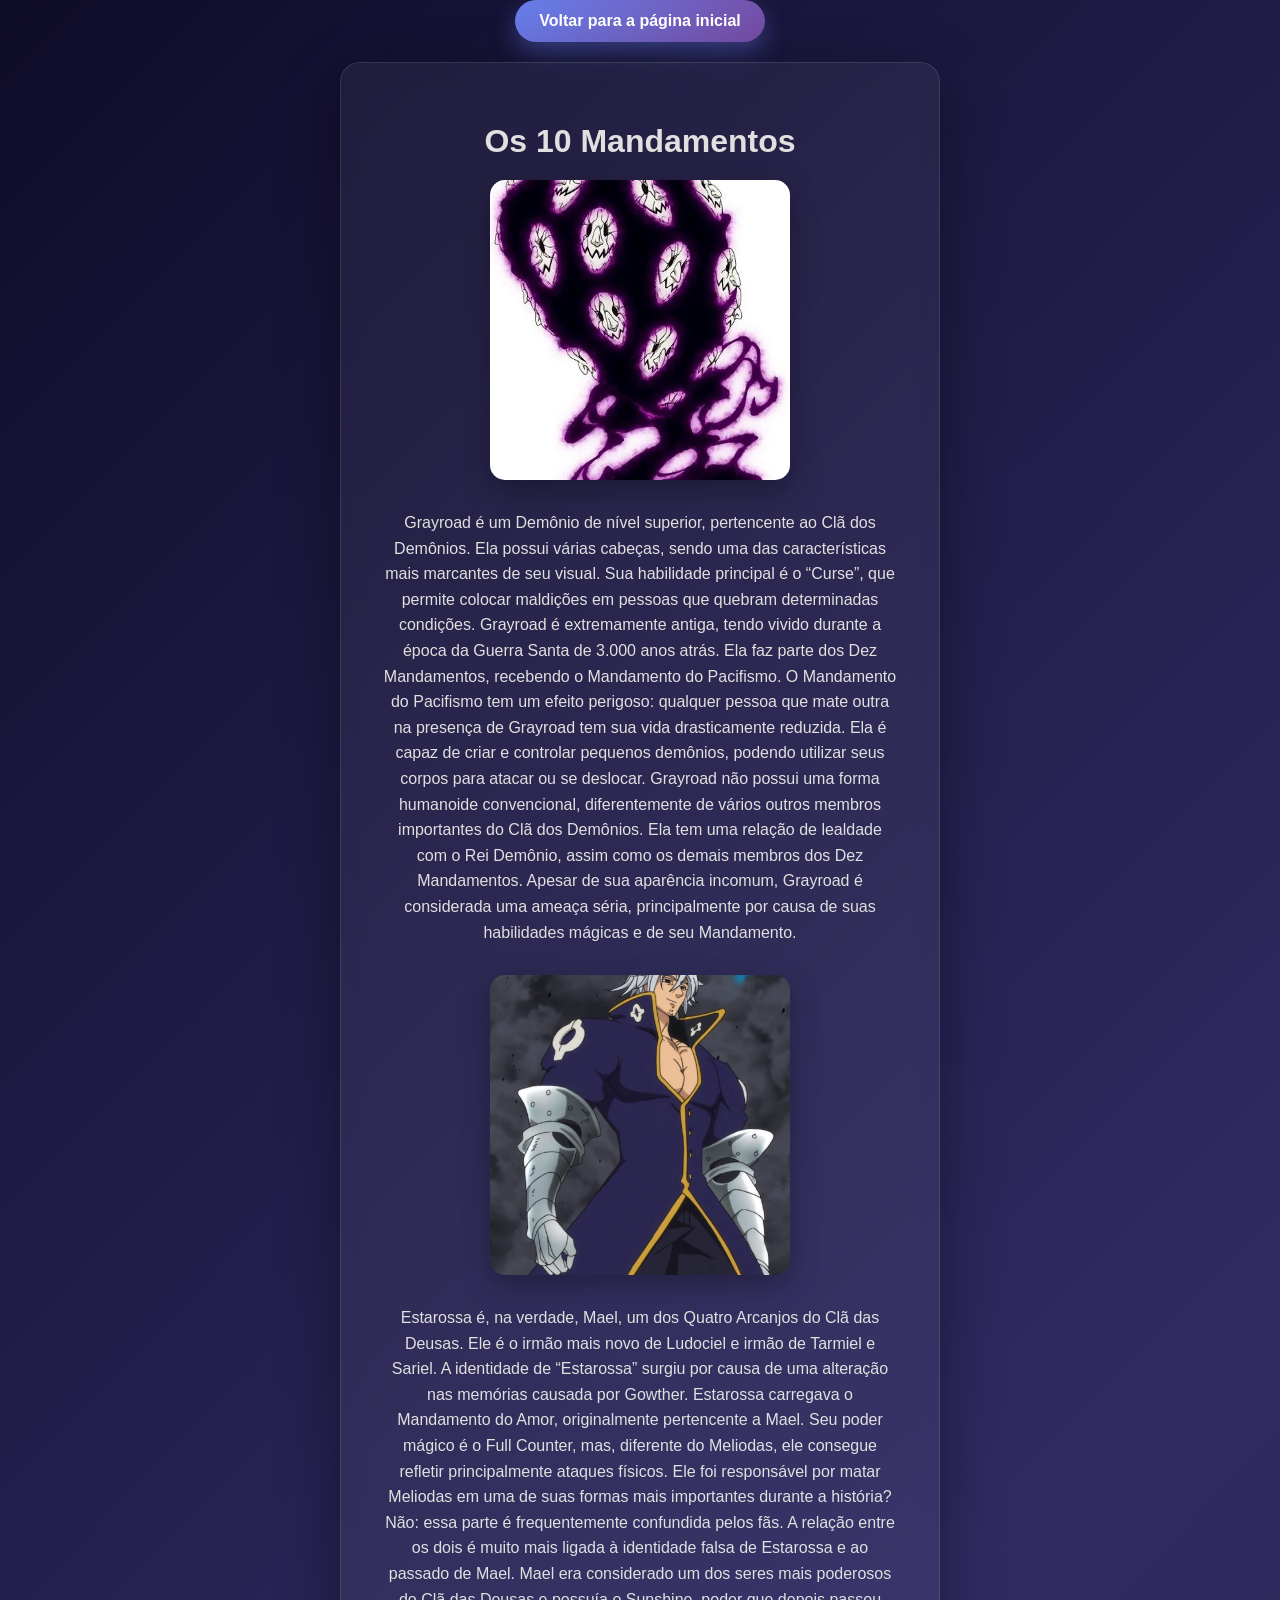
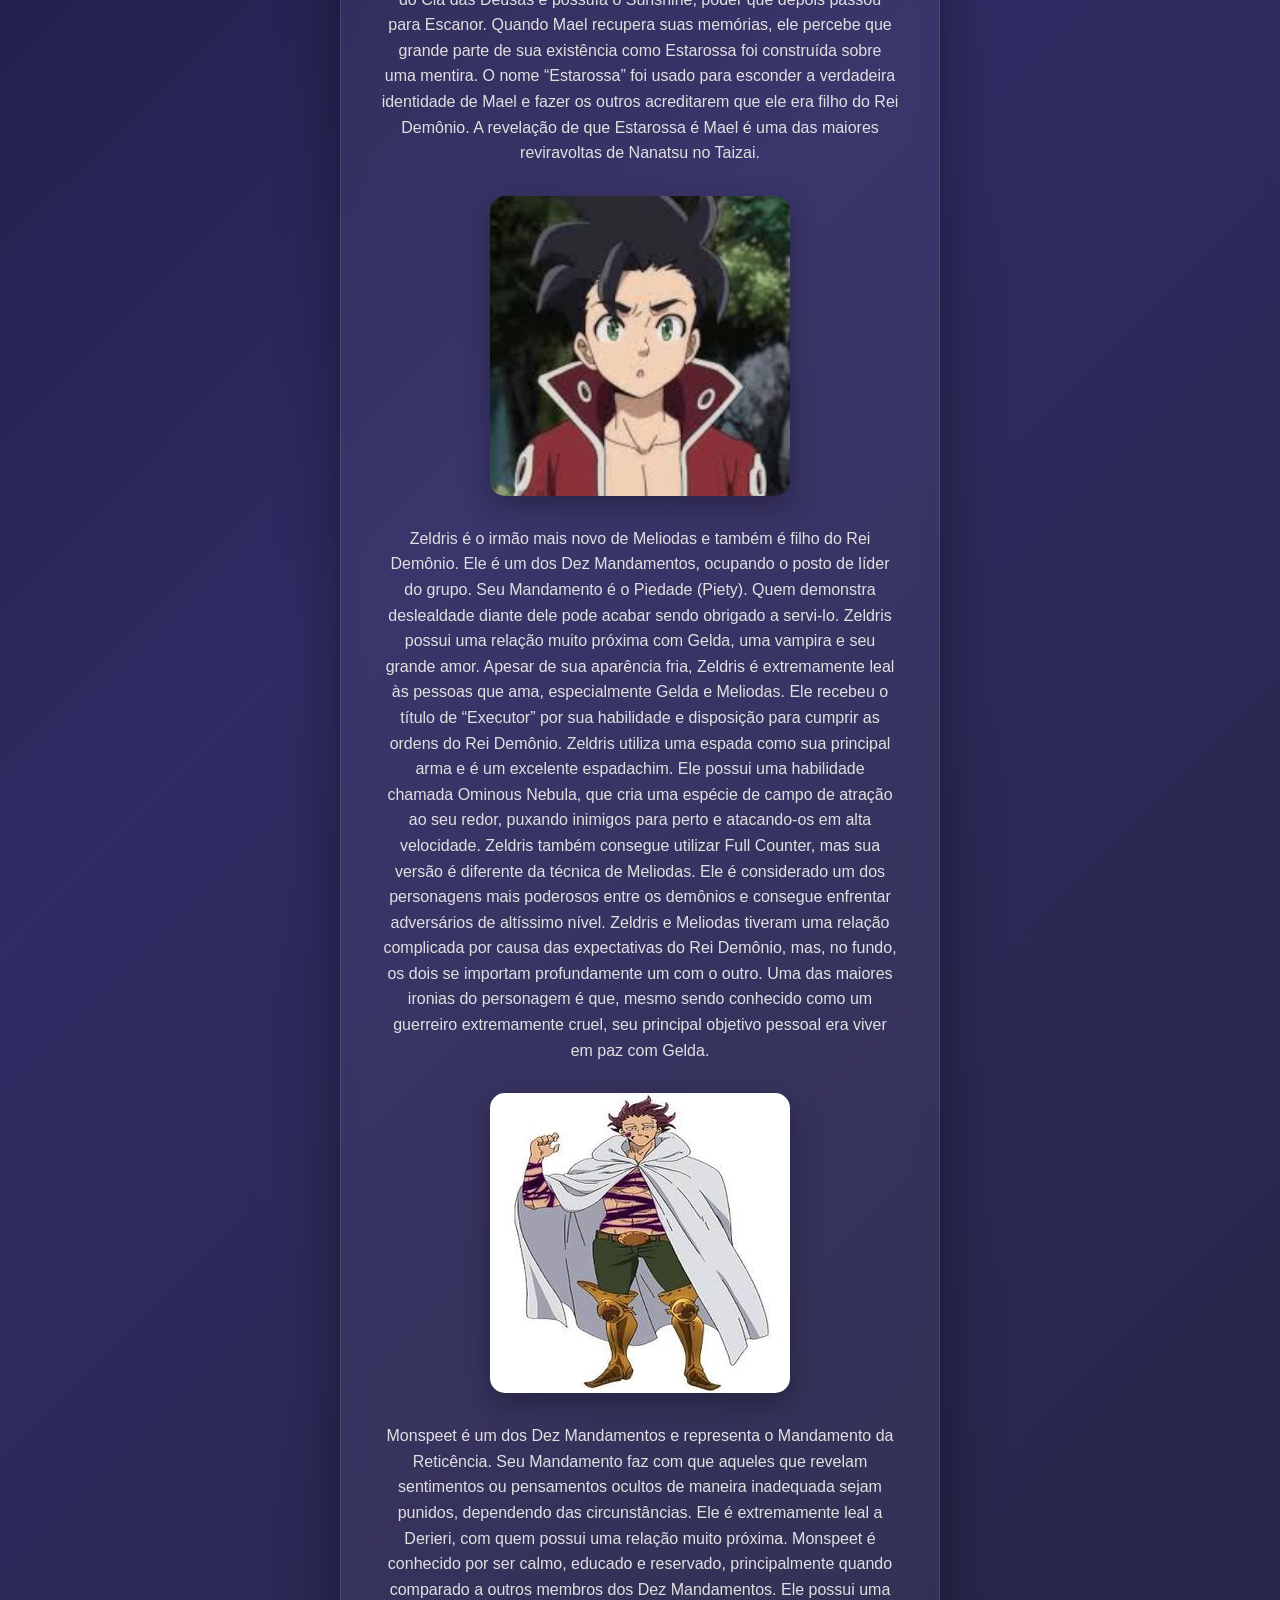
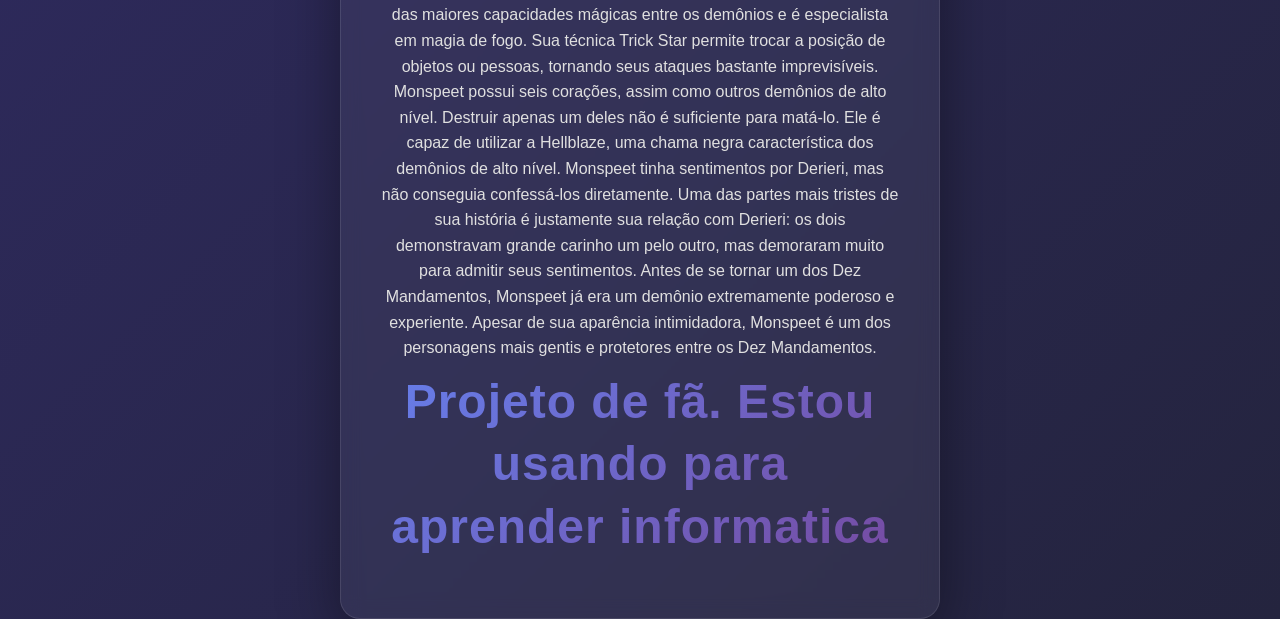
==== index2.html @ ccac89a6 "atualizacao2" ====
<!DOCTYPE html>
<html lang="pt-br">
<head>
    <meta charset="UTF-8">
    <meta name="viewport" content="width=device-width, initial-scale=1.0">
    <link rel="stylesheet" href="style/style.css">
    <title>Segunda página</title>
</head>
<body>
    <a class="link-page" href="index.html">Voltar para a página inicial</a>

    <div class="conteiner">
        <h1>Os 10 Mandamentos</h1>
        <img src="img2/Grayroad.jpg" alt="">
        <p>
            Grayroad é um Demônio de nível superior, pertencente ao Clã dos Demônios.
Ela possui várias cabeças, sendo uma das características mais marcantes de seu visual.
Sua habilidade principal é o “Curse”, que permite colocar maldições em pessoas que quebram determinadas condições.
Grayroad é extremamente antiga, tendo vivido durante a época da Guerra Santa de 3.000 anos atrás.
Ela faz parte dos Dez Mandamentos, recebendo o Mandamento do Pacifismo.
O Mandamento do Pacifismo tem um efeito perigoso: qualquer pessoa que mate outra na presença de Grayroad tem sua vida drasticamente reduzida.
Ela é capaz de criar e controlar pequenos demônios, podendo utilizar seus corpos para atacar ou se deslocar.
Grayroad não possui uma forma humanoide convencional, diferentemente de vários outros membros importantes do Clã dos Demônios.
Ela tem uma relação de lealdade com o Rei Demônio, assim como os demais membros dos Dez Mandamentos.
Apesar de sua aparência incomum, Grayroad é considerada uma ameaça séria, principalmente por causa de suas habilidades mágicas e de seu Mandamento.
        </p>

        <img src="img2/Estarossa.webp" alt="">
        <p>
            Estarossa é, na verdade, Mael, um dos Quatro Arcanjos do Clã das Deusas.
Ele é o irmão mais novo de Ludociel e irmão de Tarmiel e Sariel.
A identidade de “Estarossa” surgiu por causa de uma alteração nas memórias causada por Gowther.
Estarossa carregava o Mandamento do Amor, originalmente pertencente a Mael.
Seu poder mágico é o Full Counter, mas, diferente do Meliodas, ele consegue refletir principalmente ataques físicos.
Ele foi responsável por matar Meliodas em uma de suas formas mais importantes durante a história? Não: essa parte é frequentemente confundida pelos fãs. A relação entre os dois é muito mais ligada à identidade falsa de Estarossa e ao passado de Mael.
Mael era considerado um dos seres mais poderosos do Clã das Deusas e possuía o Sunshine, poder que depois passou para Escanor.
Quando Mael recupera suas memórias, ele percebe que grande parte de sua existência como Estarossa foi construída sobre uma mentira.
O nome “Estarossa” foi usado para esconder a verdadeira identidade de Mael e fazer os outros acreditarem que ele era filho do Rei Demônio.
A revelação de que Estarossa é Mael é uma das maiores reviravoltas de Nanatsu no Taizai.
        </p>

        <img src="img2/zeldris.jpg" alt="">
        <p>
            Zeldris é o irmão mais novo de Meliodas e também é filho do Rei Demônio.
Ele é um dos Dez Mandamentos, ocupando o posto de líder do grupo.
Seu Mandamento é o Piedade (Piety). Quem demonstra deslealdade diante dele pode acabar sendo obrigado a servi-lo.
Zeldris possui uma relação muito próxima com Gelda, uma vampira e seu grande amor.
Apesar de sua aparência fria, Zeldris é extremamente leal às pessoas que ama, especialmente Gelda e Meliodas.
Ele recebeu o título de “Executor” por sua habilidade e disposição para cumprir as ordens do Rei Demônio.
Zeldris utiliza uma espada como sua principal arma e é um excelente espadachim.
Ele possui uma habilidade chamada Ominous Nebula, que cria uma espécie de campo de atração ao seu redor, puxando inimigos para perto e atacando-os em alta velocidade.
Zeldris também consegue utilizar Full Counter, mas sua versão é diferente da técnica de Meliodas.
Ele é considerado um dos personagens mais poderosos entre os demônios e consegue enfrentar adversários de altíssimo nível.
Zeldris e Meliodas tiveram uma relação complicada por causa das expectativas do Rei Demônio, mas, no fundo, os dois se importam profundamente um com o outro.
Uma das maiores ironias do personagem é que, mesmo sendo conhecido como um guerreiro extremamente cruel, seu principal objetivo pessoal era viver em paz com Gelda.
        </p>

        <img src="img2/monspiet.jpg" alt="">
         <p>
            Monspeet é um dos Dez Mandamentos e representa o Mandamento da Reticência.
Seu Mandamento faz com que aqueles que revelam sentimentos ou pensamentos ocultos de maneira inadequada sejam punidos, dependendo das circunstâncias.
Ele é extremamente leal a Derieri, com quem possui uma relação muito próxima.
Monspeet é conhecido por ser calmo, educado e reservado, principalmente quando comparado a outros membros dos Dez Mandamentos.
Ele possui uma das maiores capacidades mágicas entre os demônios e é especialista em magia de fogo.
Sua técnica Trick Star permite trocar a posição de objetos ou pessoas, tornando seus ataques bastante imprevisíveis.
Monspeet possui seis corações, assim como outros demônios de alto nível. Destruir apenas um deles não é suficiente para matá-lo.
Ele é capaz de utilizar a Hellblaze, uma chama negra característica dos demônios de alto nível.
Monspeet tinha sentimentos por Derieri, mas não conseguia confessá-los diretamente.
Uma das partes mais tristes de sua história é justamente sua relação com Derieri: os dois demonstravam grande carinho um pelo outro, mas demoraram muito para admitir seus sentimentos.
Antes de se tornar um dos Dez Mandamentos, Monspeet já era um demônio extremamente poderoso e experiente.
Apesar de sua aparência intimidadora, Monspeet é um dos personagens mais gentis e protetores entre os Dez Mandamentos.
         </p>

        <h2>Projeto de fã. Estou usando para aprender informatica</h2>
    </div>
</body>
</html>
---- style/style.css ----
* {
    margin: 0;
    padding: 0;
    box-sizing: border-box;
}

body {
    font-family: 'Segoe UI', Tahoma, Geneva, Verdana, sans-serif;
    background: linear-gradient(135deg, #0f0c29, #302b63, #24243e);
    min-height: 100vh;
    display: flex;
    justify-content: center;
    align-items: center;
    color: #e0e0e0;
    overflow-x: hidden;
    flex-direction: column;
    gap: 20px;
}

.link-page {
    display: inline-block;
    background: linear-gradient(135deg, #667eea 0%, #764ba2 100%);
    color: #fff;
    text-decoration: none;
    padding: 12px 24px;
    border-radius: 999px;
    font-weight: 600;
    box-shadow: 0 10px 25px rgba(102, 126, 234, 0.4);
    transition: transform 0.2s ease, box-shadow 0.2s ease;
}

.link-page:hover {
    transform: translateY(-2px);
    box-shadow: 0 14px 30px rgba(118, 75, 162, 0.5);
}

.conteiner {
    background: rgba(255, 255, 255, 0.05);
    border: 1px solid rgba(255, 255, 255, 0.1);
    border-radius: 20px;
    padding: 60px 40px;
    backdrop-filter: blur(10px);
    box-shadow: 0 20px 60px rgba(0, 0, 0, 0.4);
    max-width: 600px;
    width: 90%;
    animation: slideUp 0.8s ease-out;
    display: flex;
    flex-direction: column;
    justify-content: center;
    align-items: center;
}

img {
    max-width: 100%;
    height: auto;
    width: 300px;
    height: 300px;
    object-fit: cover;
    border-radius: 15px;
    margin: 20px 0;
    box-shadow: 0 10px 30px rgba(0, 0, 0, 0.3);
}

p {
    text-align: center;
    line-height: 1.6;
    margin: 10px 0;
    font-size: 1rem;
}

h2 {
    font-size: 3rem;
    font-weight: 700;
    text-align: center;
    background: linear-gradient(135deg, #667eea 0%, #764ba2 100%);
    -webkit-background-clip: text;
    -webkit-text-fill-color: transparent;
    background-clip: text;
    letter-spacing: 1px;
    animation: fadeInScale 0.8s ease-out;
    line-height: 1.3;
}

@keyframes fadeInScale {
    from {
        opacity: 0;
        transform: scale(0.9);
    }
    to {
        opacity: 1;
        transform: scale(1);
    }
}

@keyframes slideUp {
    from {
        opacity: 0;
        transform: translateY(30px);
    }
    to {
        opacity: 1;
        transform: translateY(0);
    }
}

@media (max-width: 768px) {
    .conteiner {
        padding: 40px 25px;
    }

    h2 {
        font-size: 2rem;
        letter-spacing: 0.5px;
    }
}
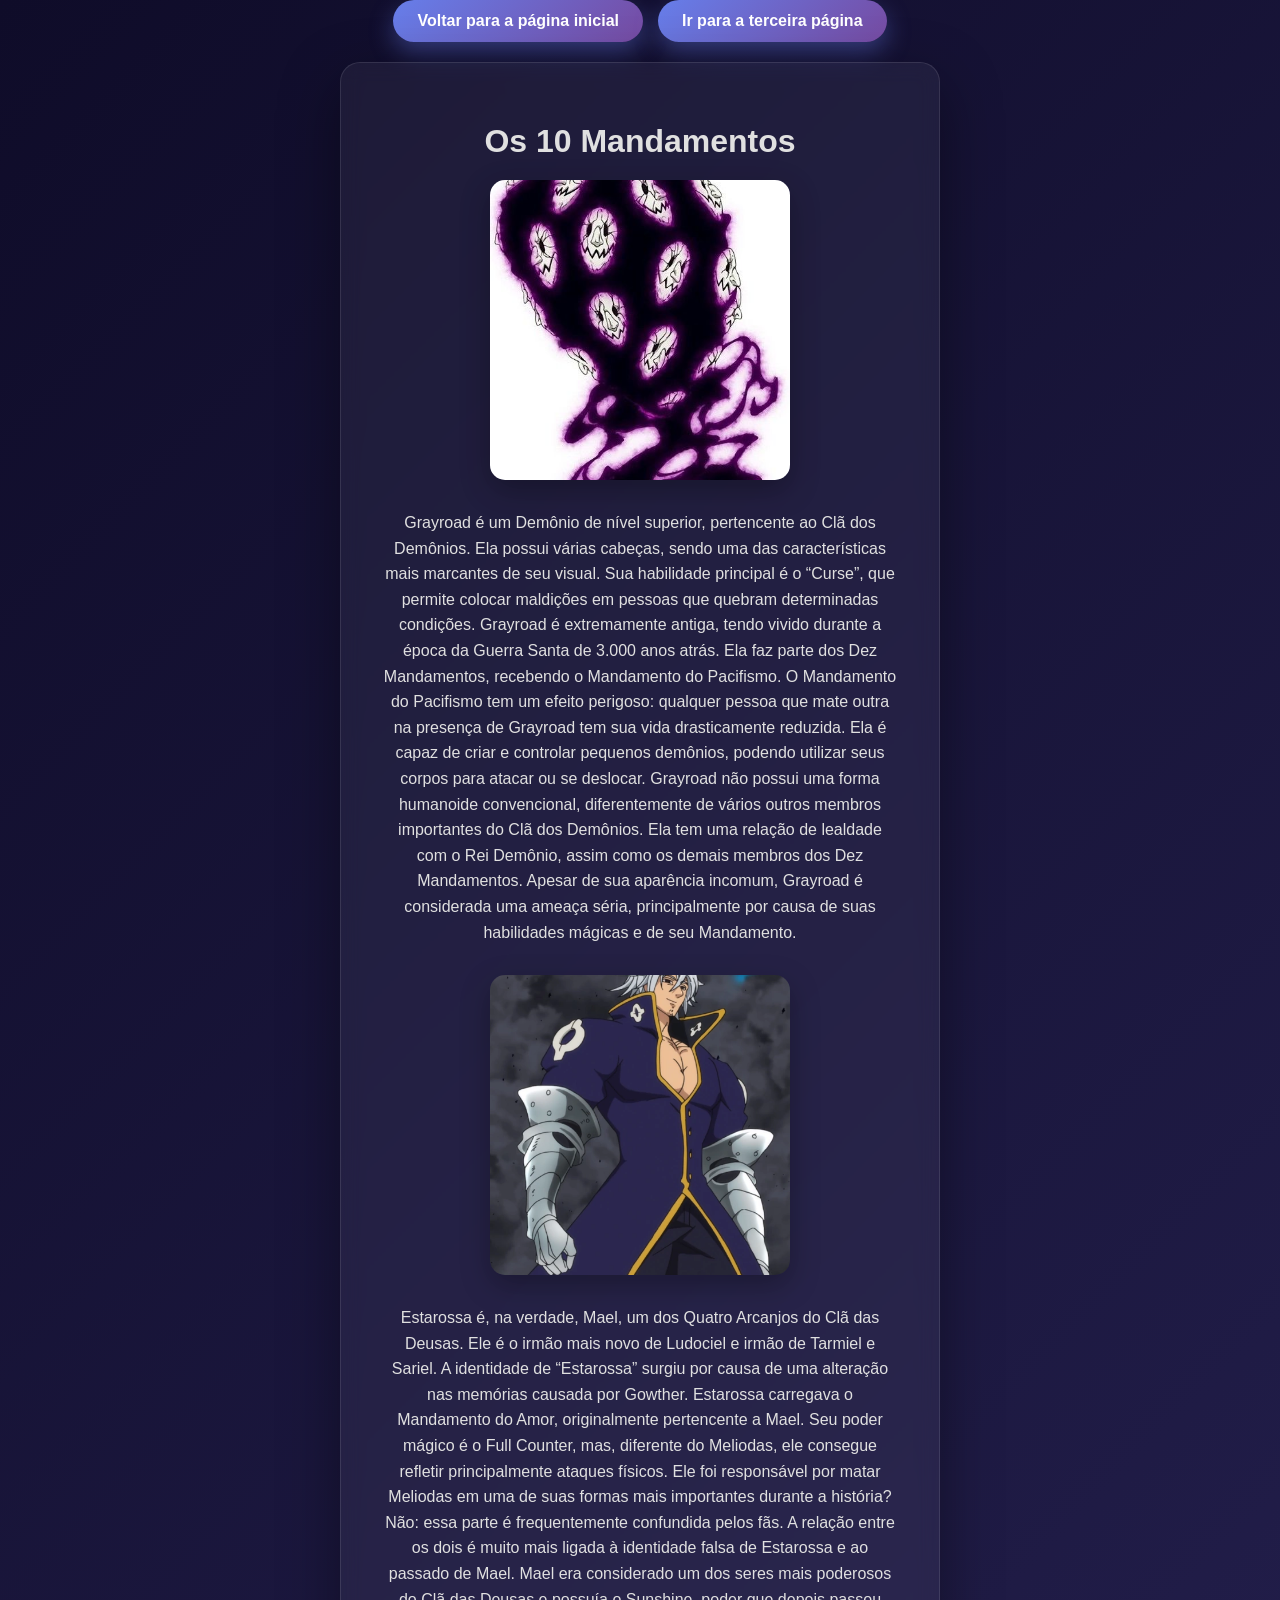
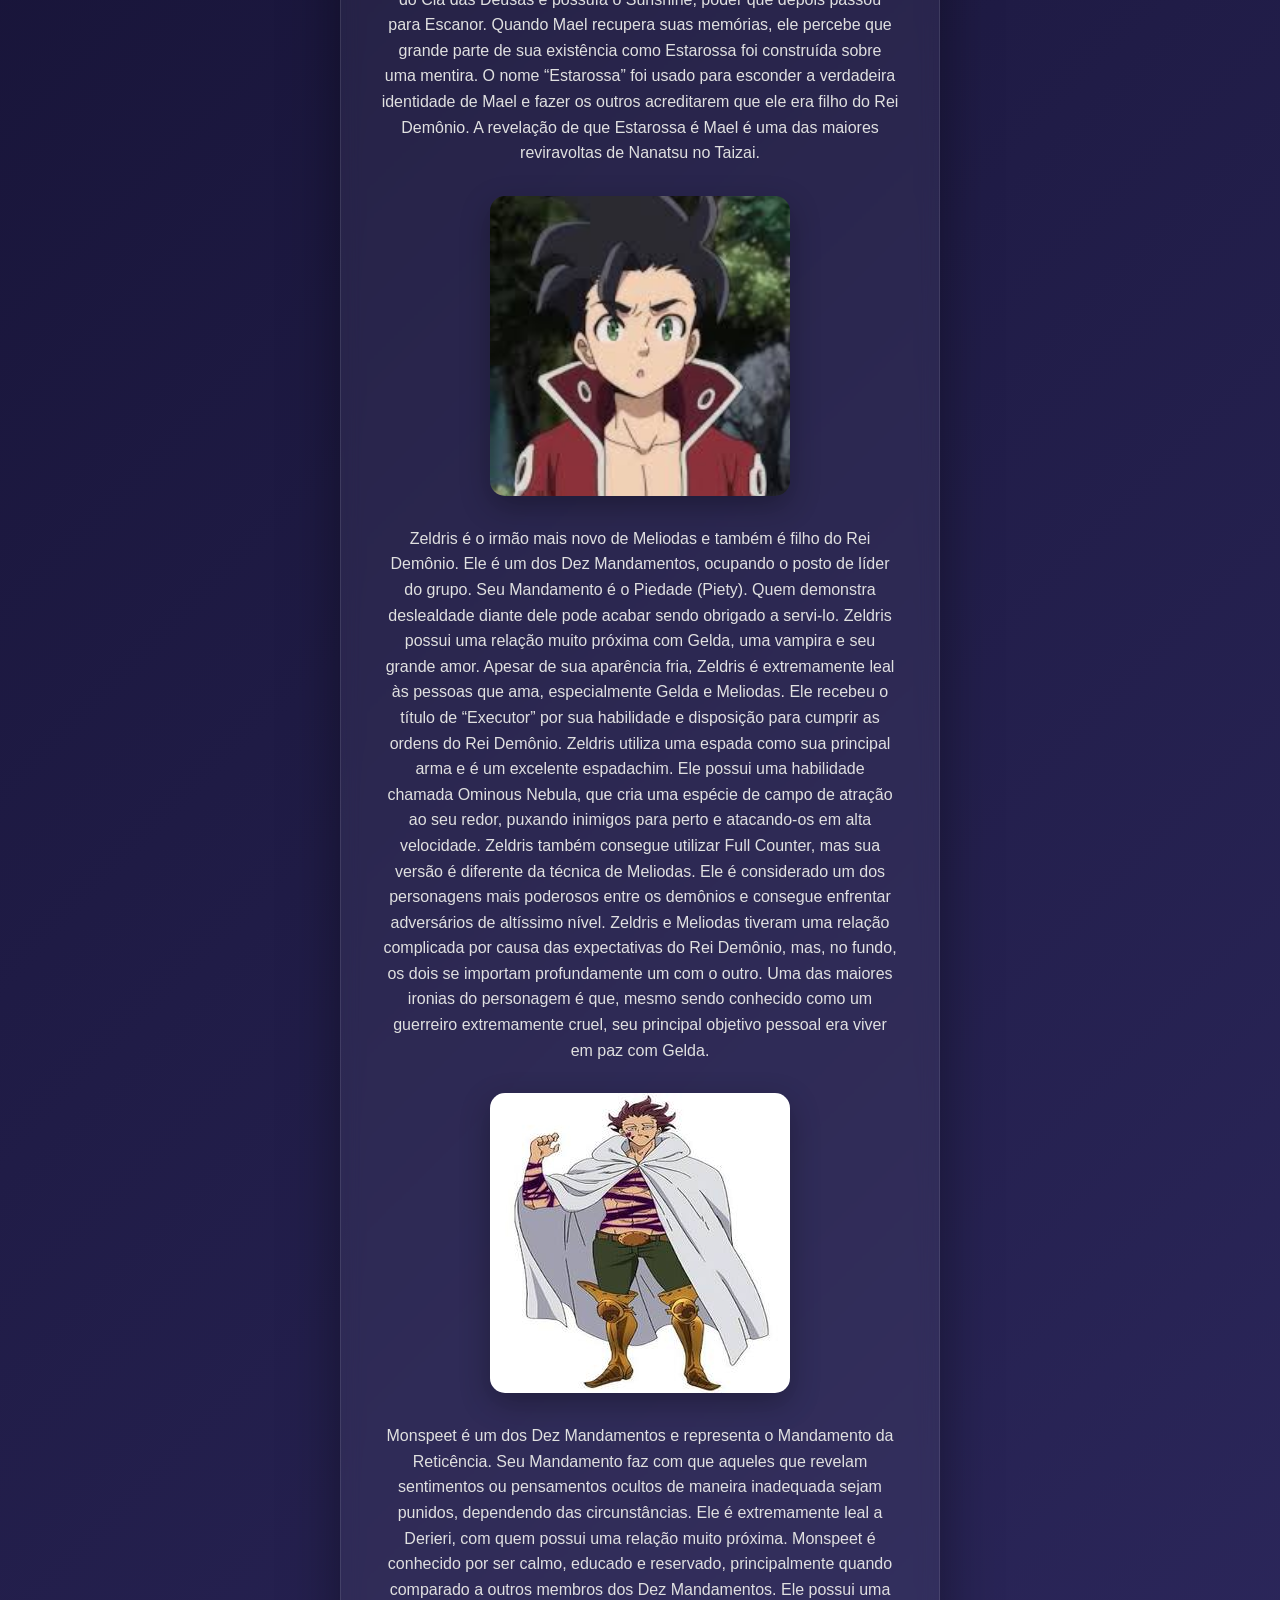
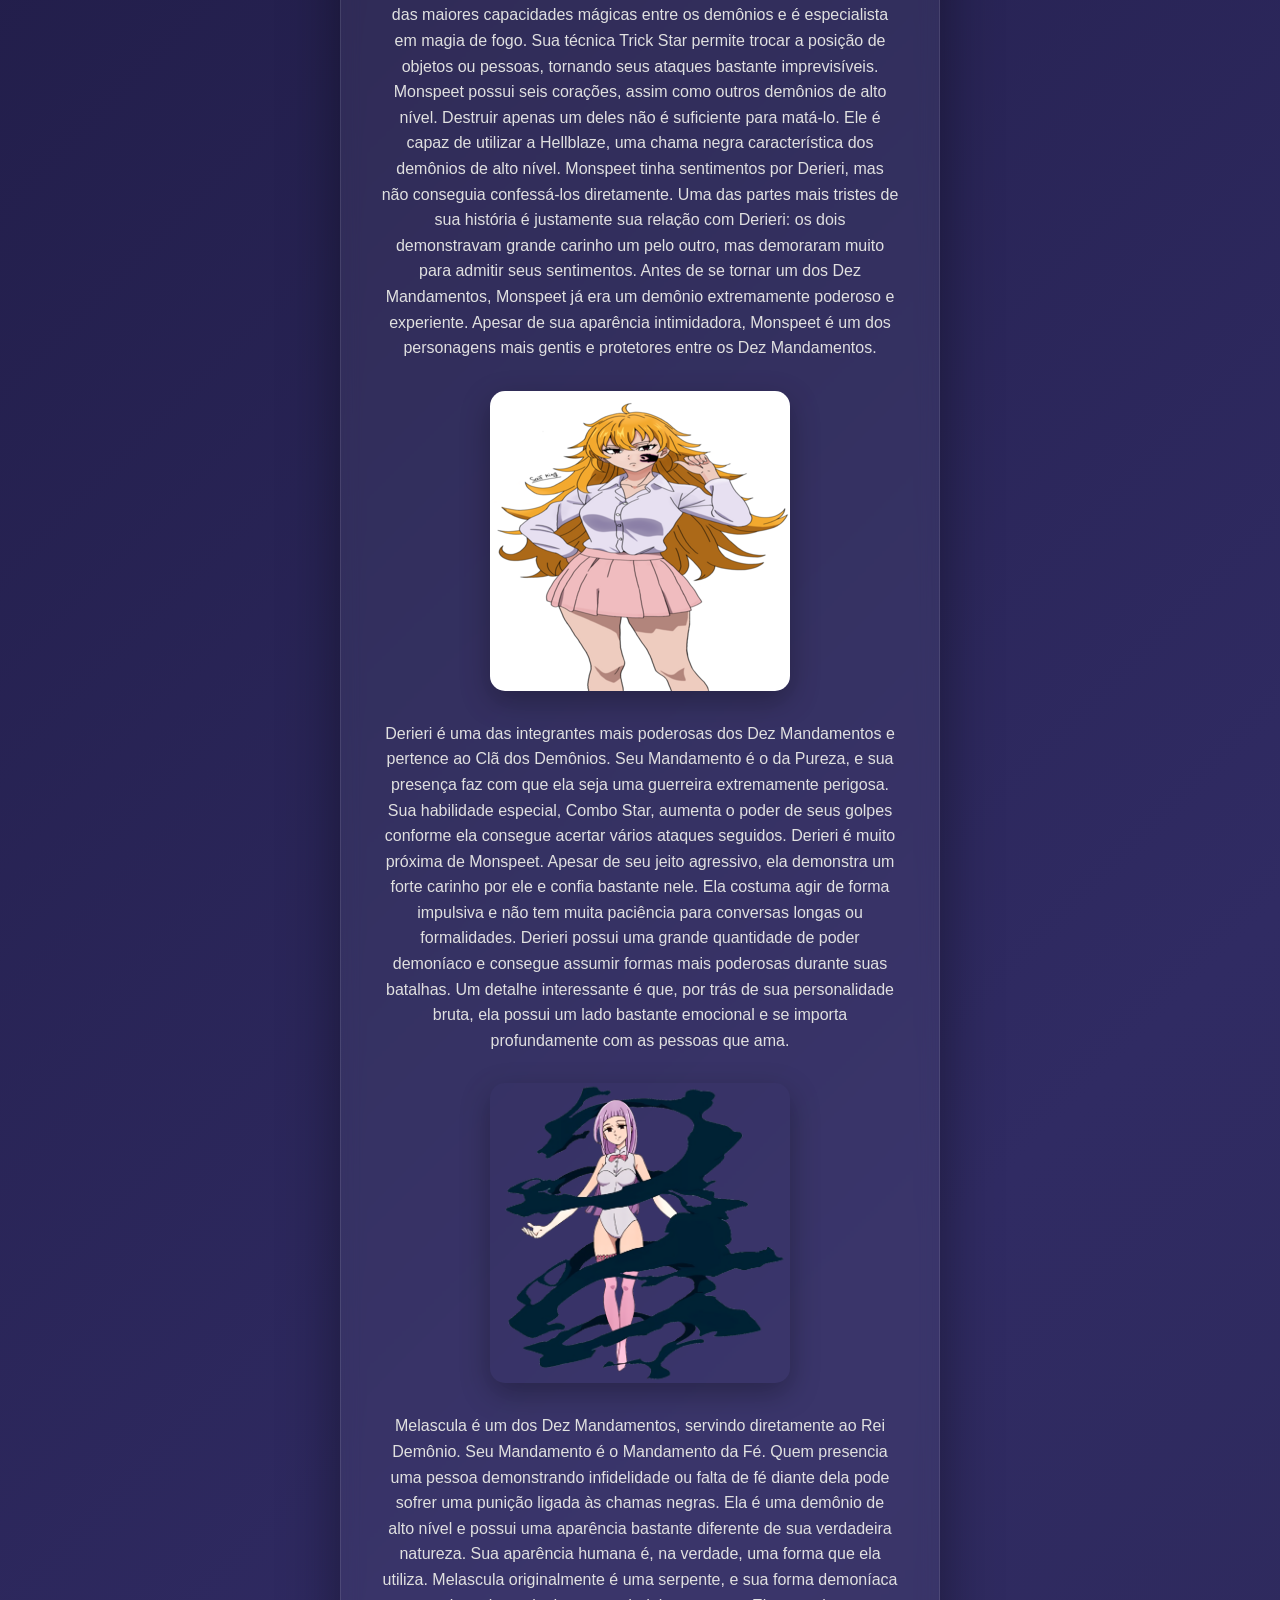
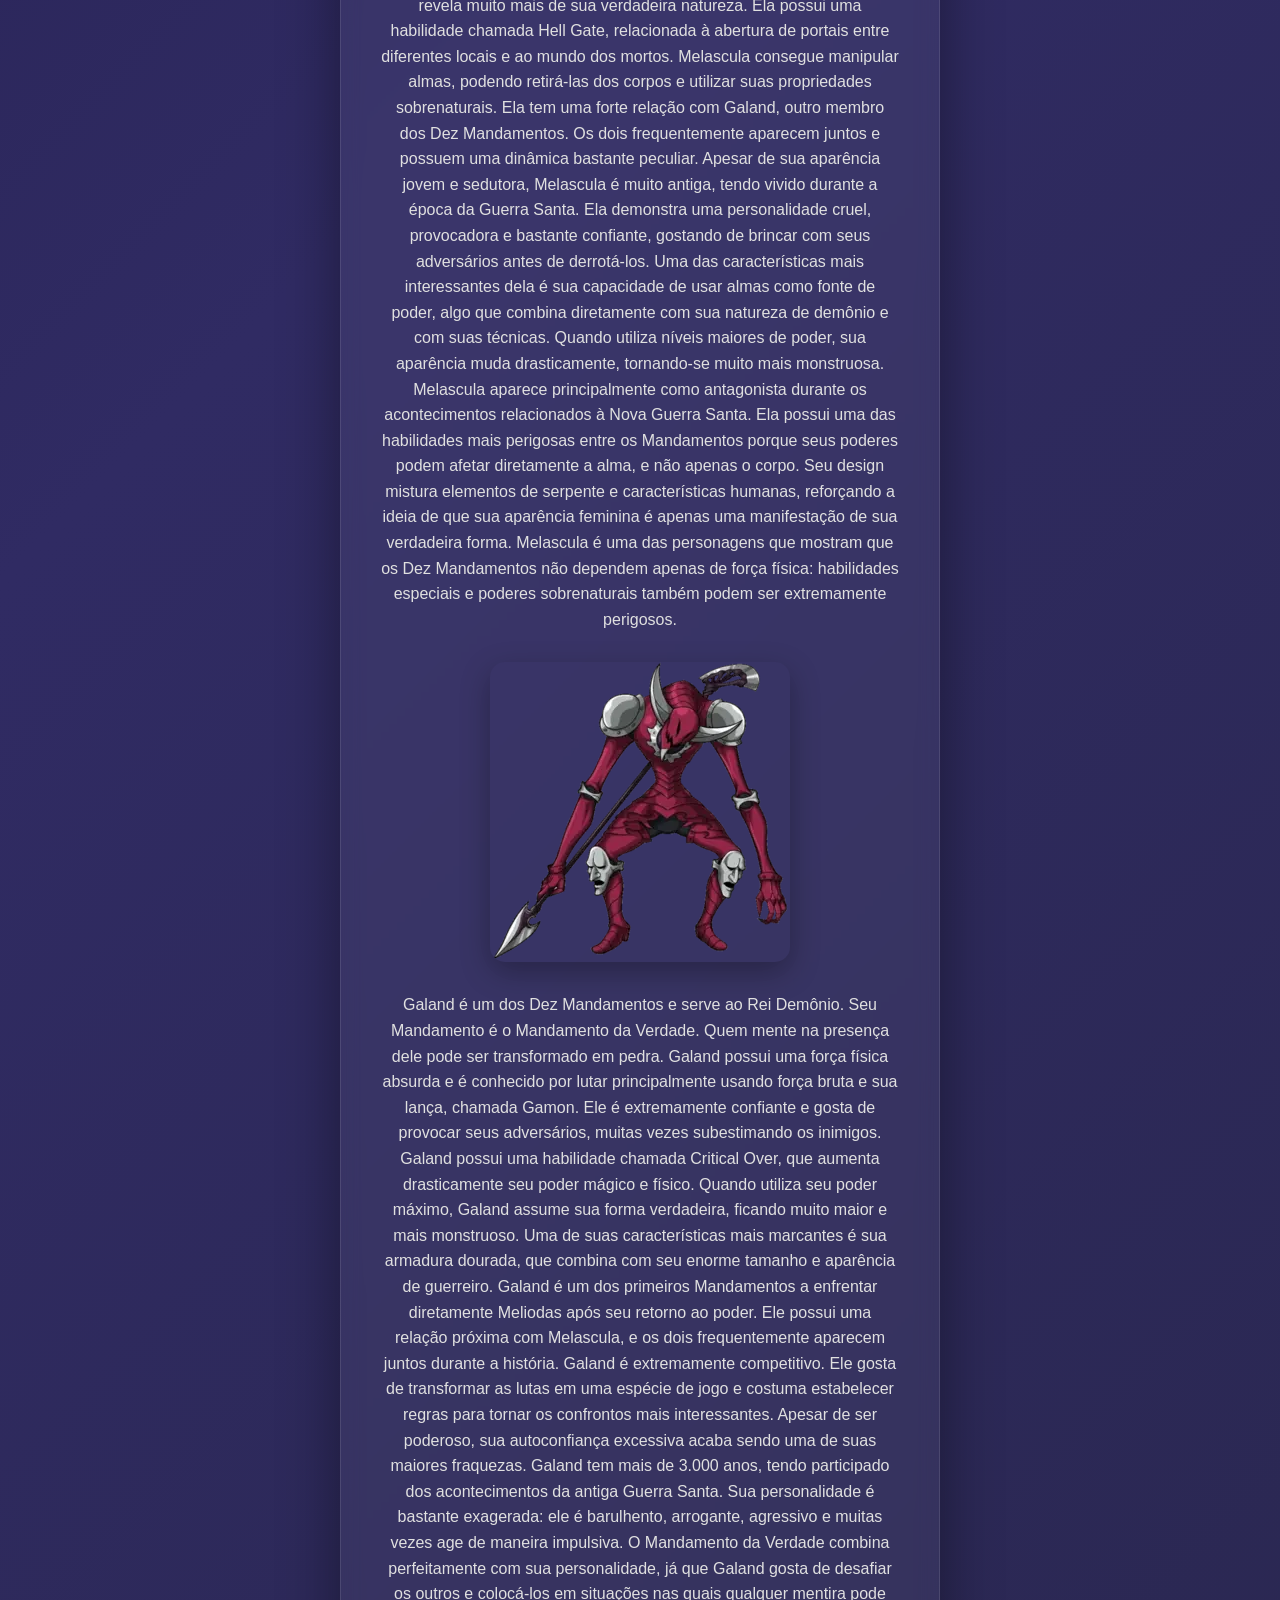
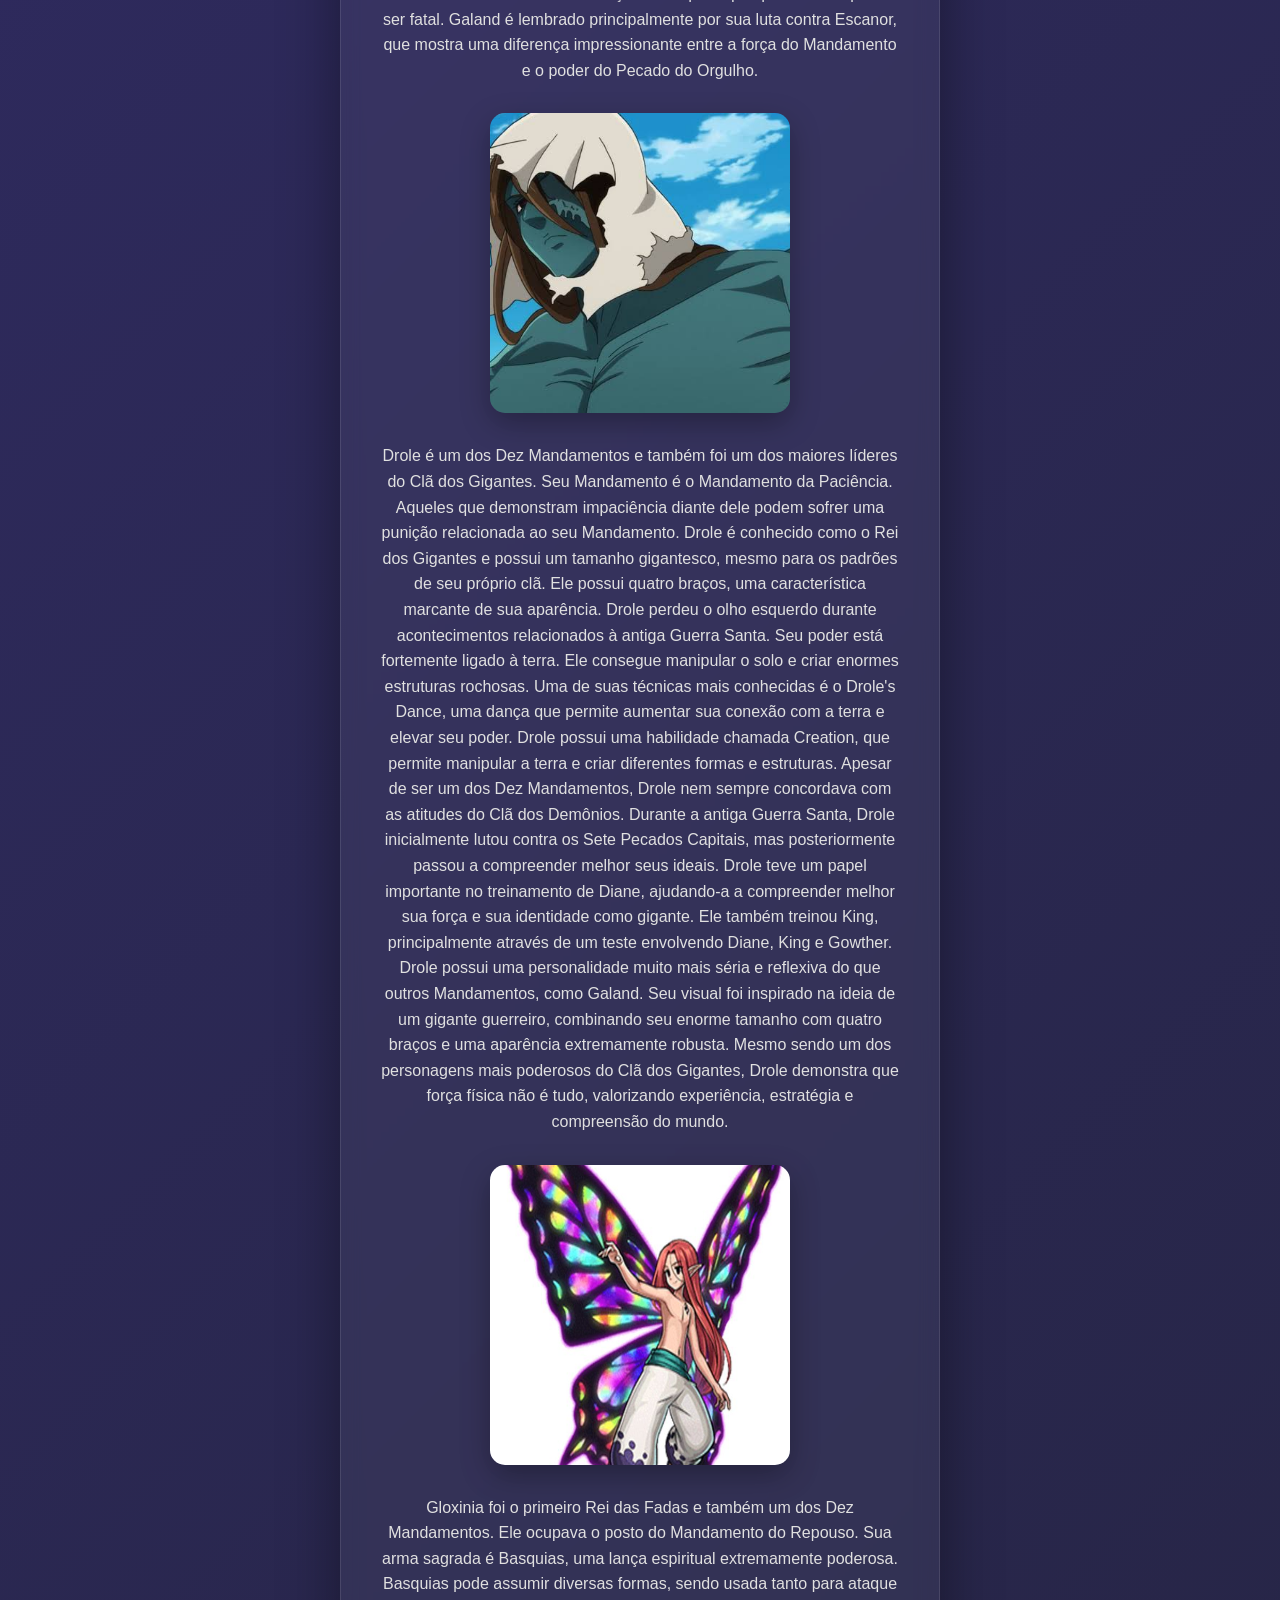
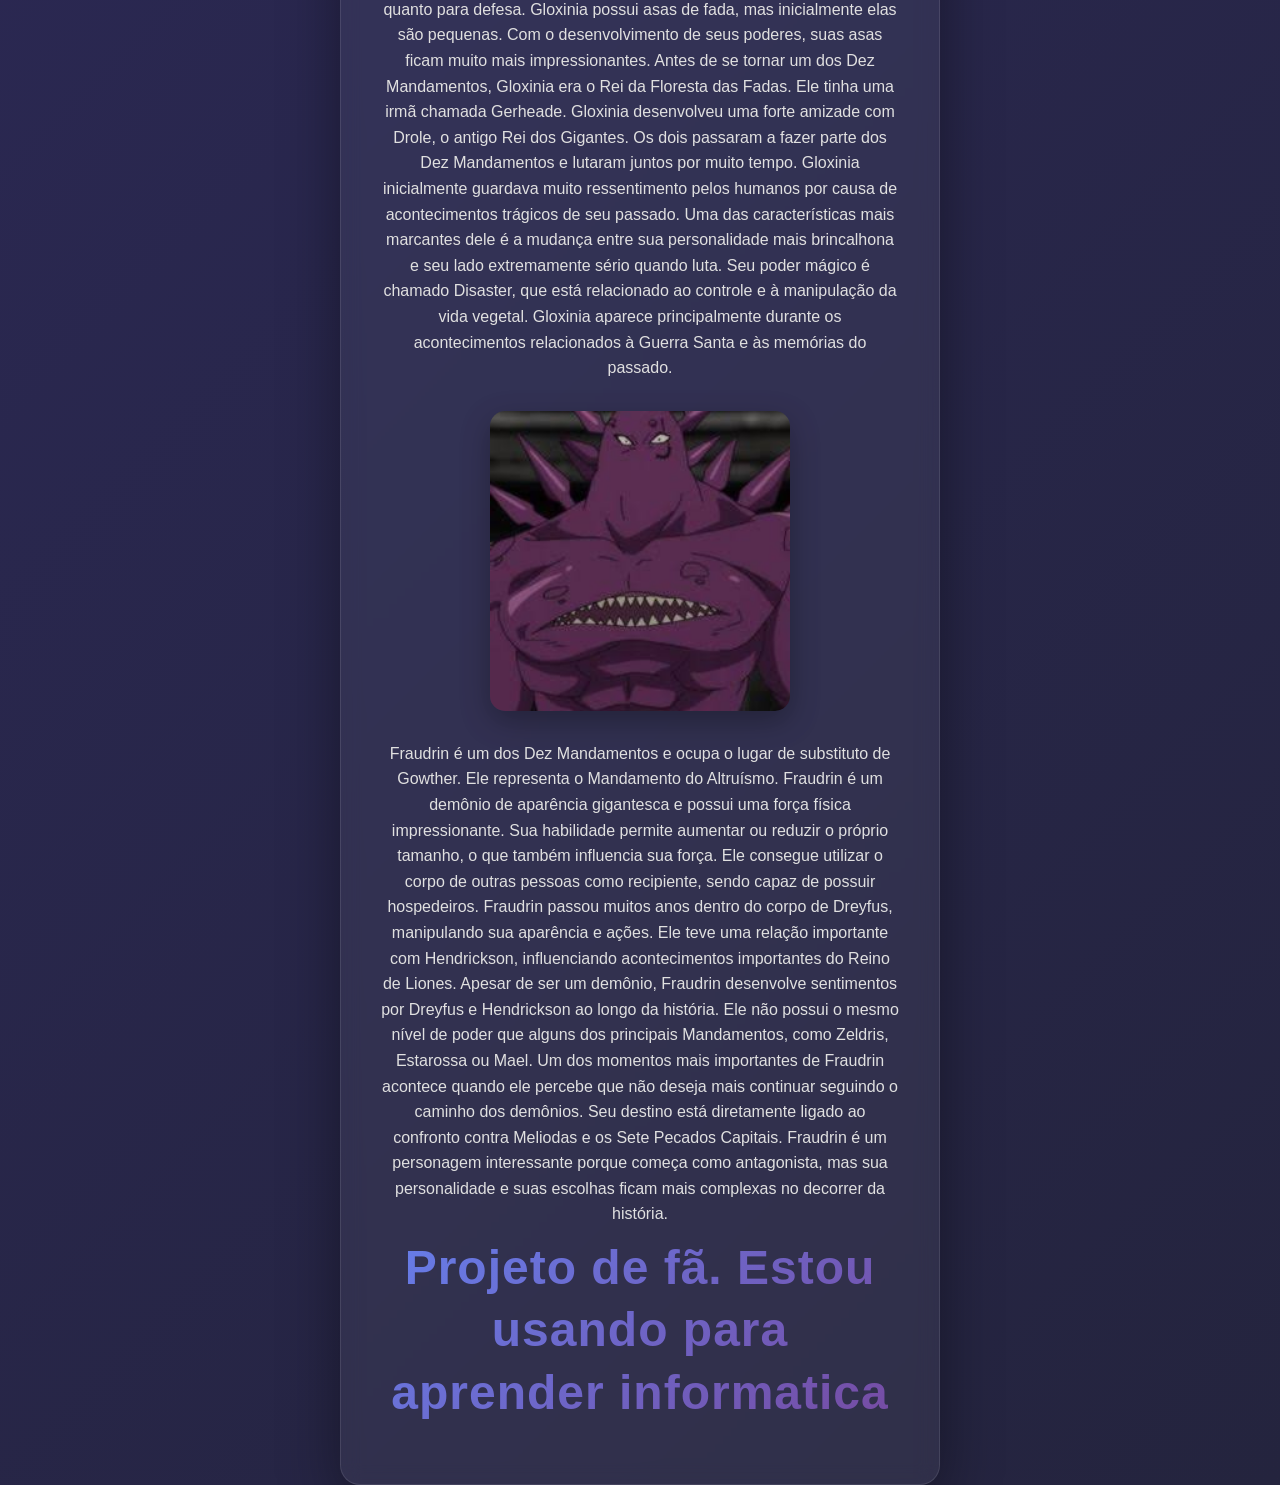
==== commit a76a1305: "atualizacao3" ====
--- a/index2.html
+++ b/index2.html
@@ -7,7 +7,10 @@
     <title>Segunda página</title>
 </head>
 <body>
-    <a class="link-page" href="index.html">Voltar para a página inicial</a>
+    <div style="display: flex; gap: 15px; justify-content: center; flex-wrap: wrap;">
+        <a class="link-page" href="index.html">Voltar para a página inicial</a>
+        <a class="link-page" href="index3.html">Ir para a terceira página</a>
+    </div>
 
     <div class="conteiner">
         <h1>Os 10 Mandamentos</h1>
@@ -71,6 +74,113 @@
 Apesar de sua aparência intimidadora, Monspeet é um dos personagens mais gentis e protetores entre os Dez Mandamentos.
          </p>
 
+         <img src="img2/derieri.png" alt="">
+         <p>
+            Derieri é uma das integrantes mais poderosas dos Dez Mandamentos e pertence ao Clã dos Demônios.
+
+Seu Mandamento é o da Pureza, e sua presença faz com que ela seja uma guerreira extremamente perigosa.
+
+Sua habilidade especial, Combo Star, aumenta o poder de seus golpes conforme ela consegue acertar vários ataques seguidos.
+
+Derieri é muito próxima de Monspeet. Apesar de seu jeito agressivo, ela demonstra um forte carinho por ele e confia bastante nele.
+
+Ela costuma agir de forma impulsiva e não tem muita paciência para conversas longas ou formalidades.
+
+Derieri possui uma grande quantidade de poder demoníaco e consegue assumir formas mais poderosas durante suas batalhas.
+
+Um detalhe interessante é que, por trás de sua personalidade bruta, ela possui um lado bastante emocional e se importa profundamente com as pessoas que ama.
+         </p>
+
+         <img src="img2/melascyra.png" alt="">
+         <p>
+            Melascula é um dos Dez Mandamentos, servindo diretamente ao Rei Demônio.
+Seu Mandamento é o Mandamento da Fé. Quem presencia uma pessoa demonstrando infidelidade ou falta de fé diante dela pode sofrer uma punição ligada às chamas negras.
+Ela é uma demônio de alto nível e possui uma aparência bastante diferente de sua verdadeira natureza.
+Sua aparência humana é, na verdade, uma forma que ela utiliza. Melascula originalmente é uma serpente, e sua forma demoníaca revela muito mais de sua verdadeira natureza.
+Ela possui uma habilidade chamada Hell Gate, relacionada à abertura de portais entre diferentes locais e ao mundo dos mortos.
+Melascula consegue manipular almas, podendo retirá-las dos corpos e utilizar suas propriedades sobrenaturais.
+Ela tem uma forte relação com Galand, outro membro dos Dez Mandamentos. Os dois frequentemente aparecem juntos e possuem uma dinâmica bastante peculiar.
+Apesar de sua aparência jovem e sedutora, Melascula é muito antiga, tendo vivido durante a época da Guerra Santa.
+Ela demonstra uma personalidade cruel, provocadora e bastante confiante, gostando de brincar com seus adversários antes de derrotá-los.
+Uma das características mais interessantes dela é sua capacidade de usar almas como fonte de poder, algo que combina diretamente com sua natureza de demônio e com suas técnicas.
+Quando utiliza níveis maiores de poder, sua aparência muda drasticamente, tornando-se muito mais monstruosa.
+Melascula aparece principalmente como antagonista durante os acontecimentos relacionados à Nova Guerra Santa.
+Ela possui uma das habilidades mais perigosas entre os Mandamentos porque seus poderes podem afetar diretamente a alma, e não apenas o corpo.
+Seu design mistura elementos de serpente e características humanas, reforçando a ideia de que sua aparência feminina é apenas uma manifestação de sua verdadeira forma.
+Melascula é uma das personagens que mostram que os Dez Mandamentos não dependem apenas de força física: habilidades especiais e poderes sobrenaturais também podem ser extremamente perigosos.
+         </p>
+
+         <img src="img2/galand.webp" alt="">
+         <p>
+            Galand é um dos Dez Mandamentos e serve ao Rei Demônio.
+Seu Mandamento é o Mandamento da Verdade. Quem mente na presença dele pode ser transformado em pedra.
+Galand possui uma força física absurda e é conhecido por lutar principalmente usando força bruta e sua lança, chamada Gamon.
+Ele é extremamente confiante e gosta de provocar seus adversários, muitas vezes subestimando os inimigos.
+Galand possui uma habilidade chamada Critical Over, que aumenta drasticamente seu poder mágico e físico.
+Quando utiliza seu poder máximo, Galand assume sua forma verdadeira, ficando muito maior e mais monstruoso.
+Uma de suas características mais marcantes é sua armadura dourada, que combina com seu enorme tamanho e aparência de guerreiro.
+Galand é um dos primeiros Mandamentos a enfrentar diretamente Meliodas após seu retorno ao poder.
+Ele possui uma relação próxima com Melascula, e os dois frequentemente aparecem juntos durante a história.
+Galand é extremamente competitivo. Ele gosta de transformar as lutas em uma espécie de jogo e costuma estabelecer regras para tornar os confrontos mais interessantes.
+Apesar de ser poderoso, sua autoconfiança excessiva acaba sendo uma de suas maiores fraquezas.
+Galand tem mais de 3.000 anos, tendo participado dos acontecimentos da antiga Guerra Santa.
+Sua personalidade é bastante exagerada: ele é barulhento, arrogante, agressivo e muitas vezes age de maneira impulsiva.
+O Mandamento da Verdade combina perfeitamente com sua personalidade, já que Galand gosta de desafiar os outros e colocá-los em situações nas quais qualquer mentira pode ser fatal.
+Galand é lembrado principalmente por sua luta contra Escanor, que mostra uma diferença impressionante entre a força do Mandamento e o poder do Pecado do Orgulho.
+         </p>
+
+         <img src="img2/drole.jpg" alt="">
+         <p>
+            Drole é um dos Dez Mandamentos e também foi um dos maiores líderes do Clã dos Gigantes.
+Seu Mandamento é o Mandamento da Paciência. Aqueles que demonstram impaciência diante dele podem sofrer uma punição relacionada ao seu Mandamento.
+Drole é conhecido como o Rei dos Gigantes e possui um tamanho gigantesco, mesmo para os padrões de seu próprio clã.
+Ele possui quatro braços, uma característica marcante de sua aparência.
+Drole perdeu o olho esquerdo durante acontecimentos relacionados à antiga Guerra Santa.
+Seu poder está fortemente ligado à terra. Ele consegue manipular o solo e criar enormes estruturas rochosas.
+Uma de suas técnicas mais conhecidas é o Drole's Dance, uma dança que permite aumentar sua conexão com a terra e elevar seu poder.
+Drole possui uma habilidade chamada Creation, que permite manipular a terra e criar diferentes formas e estruturas.
+Apesar de ser um dos Dez Mandamentos, Drole nem sempre concordava com as atitudes do Clã dos Demônios.
+Durante a antiga Guerra Santa, Drole inicialmente lutou contra os Sete Pecados Capitais, mas posteriormente passou a compreender melhor seus ideais.
+Drole teve um papel importante no treinamento de Diane, ajudando-a a compreender melhor sua força e sua identidade como gigante.
+Ele também treinou King, principalmente através de um teste envolvendo Diane, King e Gowther.
+Drole possui uma personalidade muito mais séria e reflexiva do que outros Mandamentos, como Galand.
+Seu visual foi inspirado na ideia de um gigante guerreiro, combinando seu enorme tamanho com quatro braços e uma aparência extremamente robusta.
+Mesmo sendo um dos personagens mais poderosos do Clã dos Gigantes, Drole demonstra que força física não é tudo, valorizando experiência, estratégia e compreensão do mundo.
+         </p>
+
+         <img src="img2/gloxina.jpg" alt="">
+         <p>
+            Gloxinia foi o primeiro Rei das Fadas e também um dos Dez Mandamentos.
+Ele ocupava o posto do Mandamento do Repouso.
+Sua arma sagrada é Basquias, uma lança espiritual extremamente poderosa.
+Basquias pode assumir diversas formas, sendo usada tanto para ataque quanto para defesa.
+Gloxinia possui asas de fada, mas inicialmente elas são pequenas. Com o desenvolvimento de seus poderes, suas asas ficam muito mais impressionantes.
+Antes de se tornar um dos Dez Mandamentos, Gloxinia era o Rei da Floresta das Fadas.
+Ele tinha uma irmã chamada Gerheade.
+Gloxinia desenvolveu uma forte amizade com Drole, o antigo Rei dos Gigantes.
+Os dois passaram a fazer parte dos Dez Mandamentos e lutaram juntos por muito tempo.
+Gloxinia inicialmente guardava muito ressentimento pelos humanos por causa de acontecimentos trágicos de seu passado.
+Uma das características mais marcantes dele é a mudança entre sua personalidade mais brincalhona e seu lado extremamente sério quando luta.
+Seu poder mágico é chamado Disaster, que está relacionado ao controle e à manipulação da vida vegetal.
+Gloxinia aparece principalmente durante os acontecimentos relacionados à Guerra Santa e às memórias do passado.
+         </p>
+
+         <img src="img2/fraudrin.jpg" alt="">
+         <p>
+            Fraudrin é um dos Dez Mandamentos e ocupa o lugar de substituto de Gowther.
+Ele representa o Mandamento do Altruísmo.
+Fraudrin é um demônio de aparência gigantesca e possui uma força física impressionante.
+Sua habilidade permite aumentar ou reduzir o próprio tamanho, o que também influencia sua força.
+Ele consegue utilizar o corpo de outras pessoas como recipiente, sendo capaz de possuir hospedeiros.
+Fraudrin passou muitos anos dentro do corpo de Dreyfus, manipulando sua aparência e ações.
+Ele teve uma relação importante com Hendrickson, influenciando acontecimentos importantes do Reino de Liones.
+Apesar de ser um demônio, Fraudrin desenvolve sentimentos por Dreyfus e Hendrickson ao longo da história.
+Ele não possui o mesmo nível de poder que alguns dos principais Mandamentos, como Zeldris, Estarossa ou Mael.
+Um dos momentos mais importantes de Fraudrin acontece quando ele percebe que não deseja mais continuar seguindo o caminho dos demônios.
+Seu destino está diretamente ligado ao confronto contra Meliodas e os Sete Pecados Capitais.
+Fraudrin é um personagem interessante porque começa como antagonista, mas sua personalidade e suas escolhas ficam mais complexas no decorrer da história.
+         </p>
+
         <h2>Projeto de fã. Estou usando para aprender informatica</h2>
     </div>
 </body>
